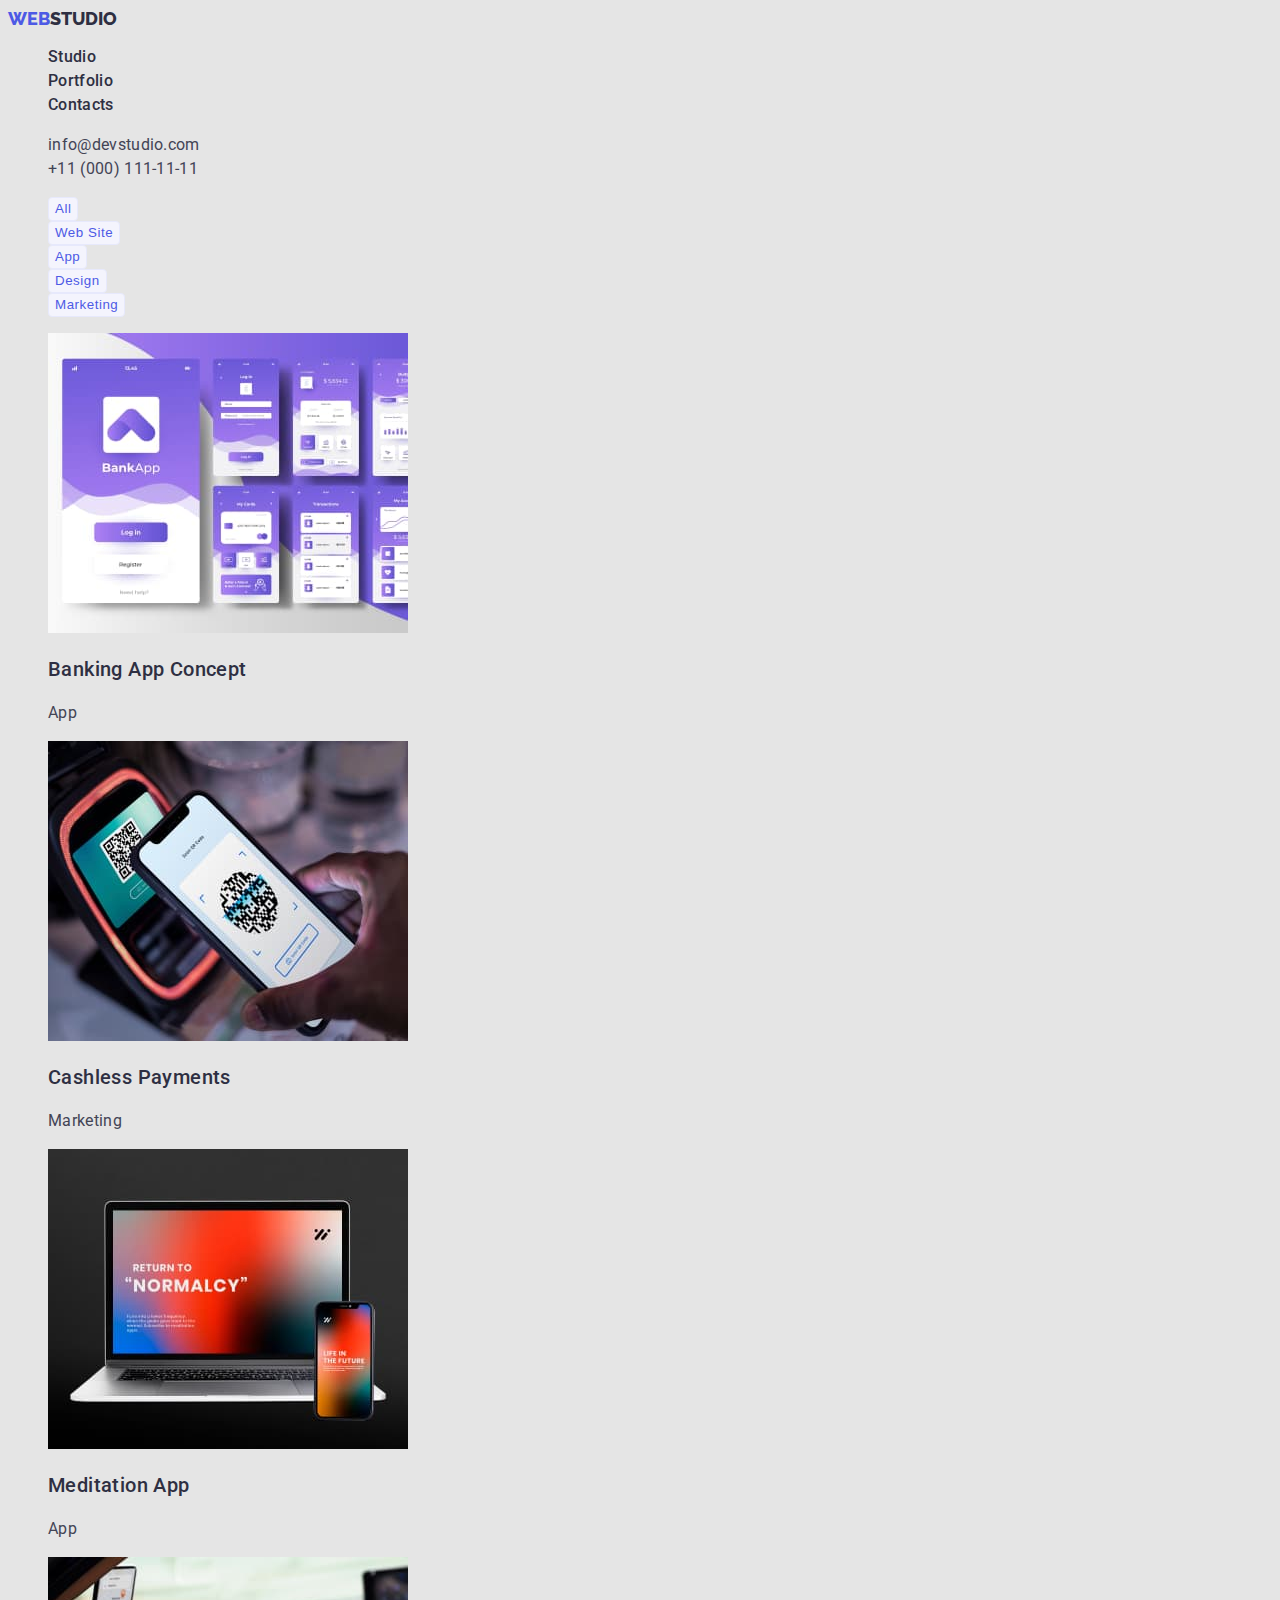
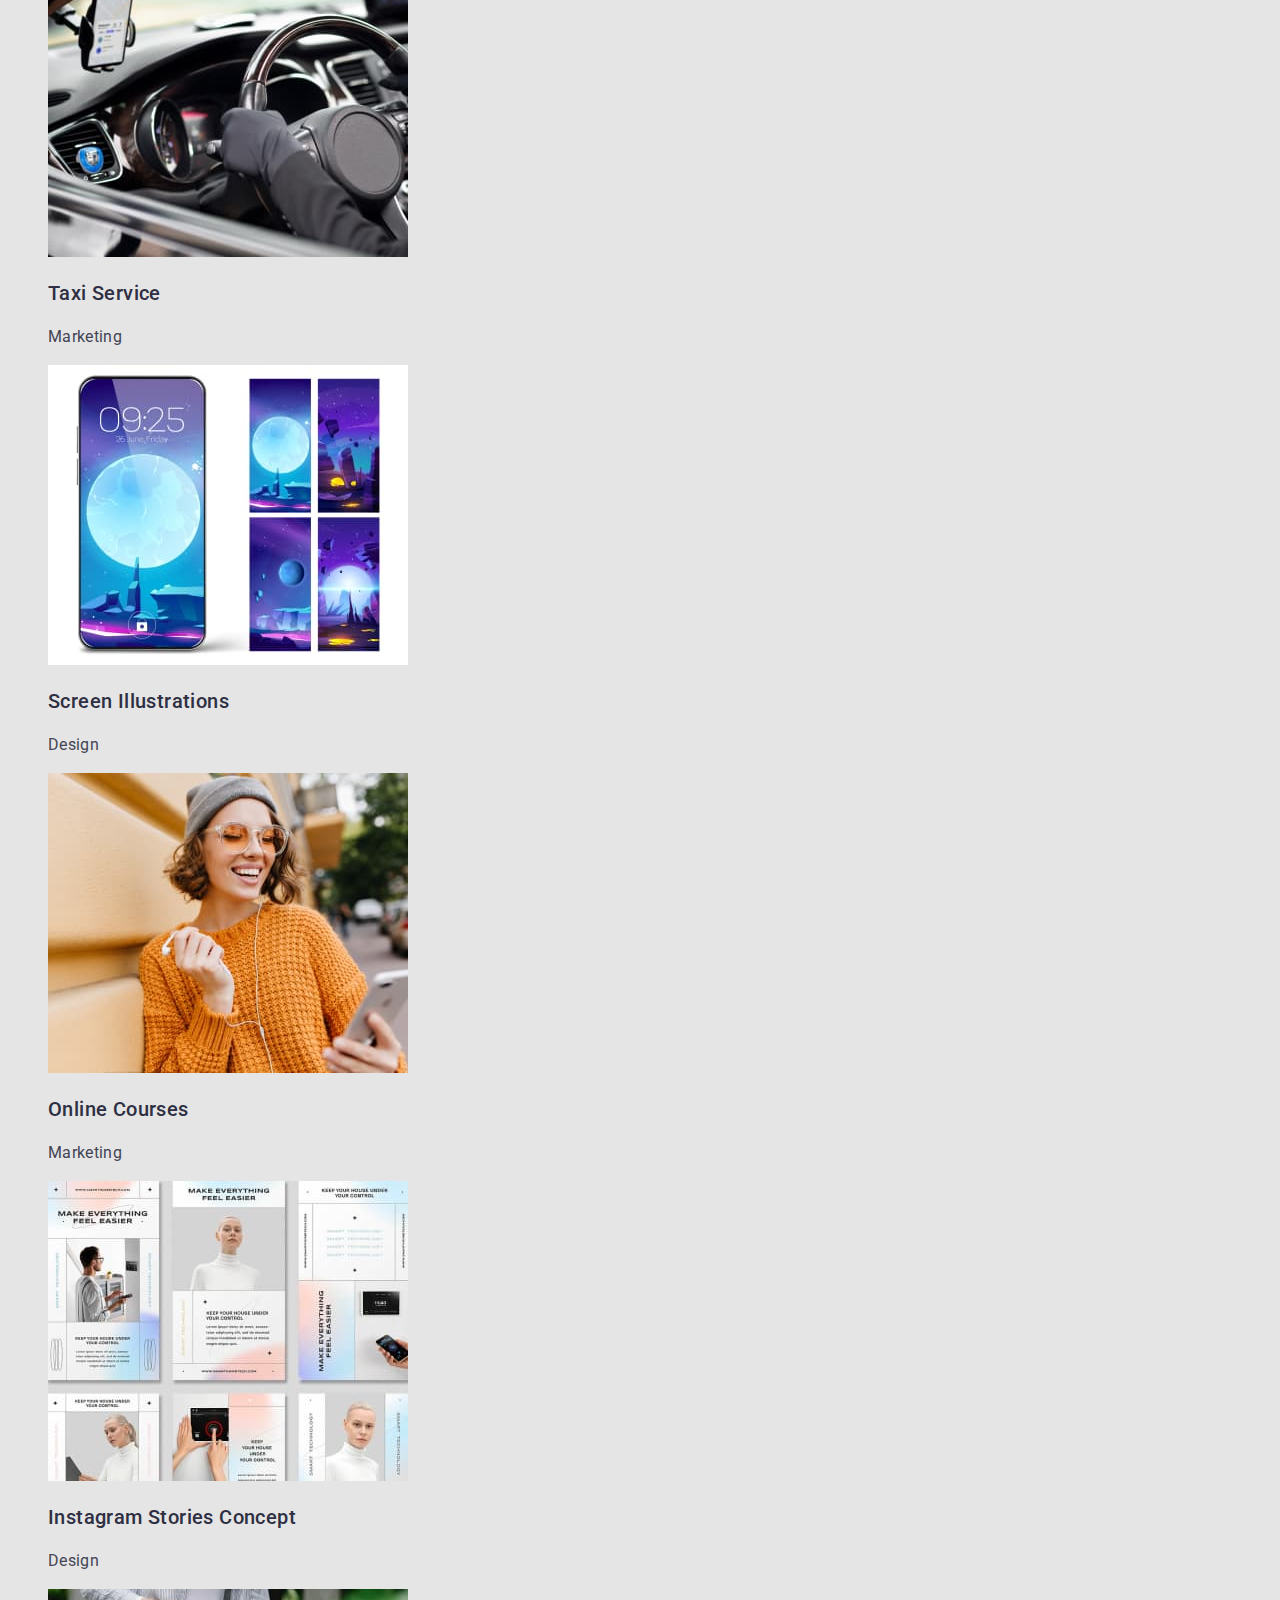
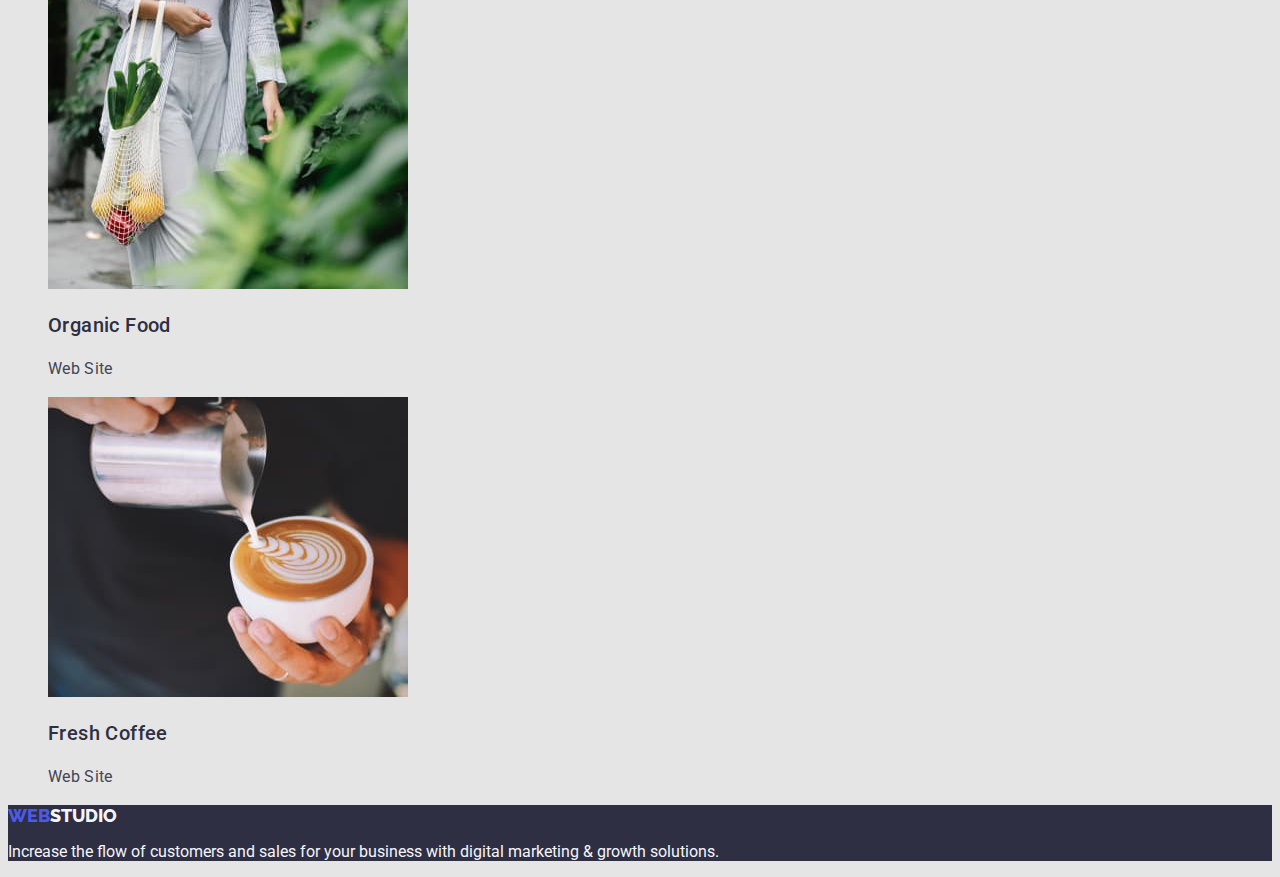
==== portfolio.html @ 6daa56cf "My raw homework2" ====
<!DOCTYPE html>
<html lang="en">
<head>
    <meta charset="UTF-8">
    <meta http-equiv="X-UA-Compatible" content="IE=edge">
    <meta name="viewport" content="width=device-width, initial-scale=1.0">
    <title>Portfolio</title>
    <link rel="stylesheet" href="./css/styles.css">
    <link rel="preconnect" href="https://fonts.googleapis.com">
    <link rel="preconnect" href="https://fonts.gstatic.com" crossorigin>
    <link href="https://fonts.googleapis.com/css2?family=Raleway:wght@800&family=Roboto&display=swap" rel="stylesheet">
</head>
<body>
    <header class="page-header">
        
        <nav class="navigation ">
            <a class="logo link" href="./index.html"><span class="color-logo-part">Web</span>Studio</a>
            <ul class="menu list">
                <li menu-item> <a class="menu-link link" href="./index.html">Studio</a></li>
                <li menu-item><a class="menu-link link" href="#">Portfolio</a></li>
                <li menu-item><a class="menu-link link" href="#">Contacts</a></li>
            </ul>
        </nav>
        <address>
            <ul class="list">
                <li> <a class="link tel" href="mailto:info@devstudio.com">info@devstudio.com</a> </li>
                <li><a class="link tel" href="tel:+110001111111">+11 (000) 111-11-11</a> </li>
            
            </ul>
        </address>
    </header>

    <!-- FILTER -->
    <section>
        <ul class="list">
            <li>
                <button class="filter-btn" type="button">All</button>
            </li>
            <li>
                <button class="filter-btn" type="button">Web Site</button>        
            </li>
            <li>
                <button class="filter-btn" type="button">App</button>        
            </li>
            <li>
                <button class="filter-btn" type="button">Design</button>        
            </li>
            <li>
                <button class="filter-btn" type="button">Marketing</button>        
            </li>
        </ul>
    </section>

    <!-- PRODUCTS -->
    <section>
        <ul class="list">
            <li><img src="./images/ban_concept.jpg" alt="Banking App Concept" width="360" height="300">
                <h3 class="item-name">Banking App Concept</h3>
                <p class="description">App</p>
            </li>
            <li><img src="./images/cashless_pay.jpg" alt="Cashless Payments" width="360" height="300">
                <h3 class="item-name">Cashless Payments</h3>
                <p class="description">Marketing</p>
            </li>
            <li><img src="./images/med_app.jpg" alt="Meditation App" width="360" height="300">
                <h3 class="item-name">Meditation App</h3>
                <p class="description">App</p>
            </li>
            <li><img src="./images/taxi_serv.jpg" alt="Taxi Service" width="360" height="300">
                <h3 class="item-name">Taxi Service</h3>
                <p class="description">Marketing</p>
            </li>
            <li><img src="./images/screen_ill.jpg" alt="Screen Illustrations" width="360" height="300">
                <h3 class="item-name">Screen Illustrations</h3>
                <p class="description">Design</p>
            </li>
            <li><img src="./images/online_courses.jpg" alt="Online Courses" width="360" height="300">
                <h3 class="item-name">Online Courses</h3>
                <p class="description">Marketing</p>
            </li>
            <li><img src="./images/inst_concept.jpg" alt="Instagram Stories Concept" width="360" height="300">
                <h3 class="item-name">Instagram Stories Concept</h3>
                <p class="description">Design</p>
            </li>
            <li><img src="./images/organic_food.jpg" alt="Organic Food" width="360" height="300">
                <h3 class="item-name">Organic Food</h3>
                <p class="description">Web Site</p>
            </li>
            <li><img src="./images/fresh_coffee.jpg" alt="Fresh Coffee" width="360" height="300">
                <h3 class="item-name">Fresh Coffee</h3>
                <p class="description">Web Site</p>
            </li>
        </ul>
    </section>
    <main>

    </main>
 
<!-- FOOTER     -->
    <footer class="footer-container">
        <a class="link logo logo-footer" href="./index.html"><span class="color-logo-part">Web</span>Studio</a>
        <p class="logo-footer">Increase the flow of customers and sales for your business with digital marketing & growth solutions.</p>            
            
    </footer>
</body>
</html>
---- css/styles.css ----
/* ============<!-- VARIABLES -->====== */
:root{ 
    --brand-color: #2E2F42;  /* background, main txt*/
    --brand-bright-color: #4D5AE5;  /*logo, filter txt*/
    --light-bg: #F4F4FD;  /*light background for section and  filter buttons*/
    --content-txt-color: #434455;  /* content text color*/
    --focus-btn-color: #404BBF;   /* focus button color*/
    --logo-font: 'Raleway', sans-serif;
    --main-font: 'Roboto', sans-serif;
}
/* ============<!-- /VARIABLES -->====== */

.list{
    list-style: none;
}

.link{
    text-decoration: none;
}

body{
    font-family: var(--main-font);
    font-weight: 400;
    font-size: 16px;
    background-color: #E5E5E5;
}


/* ============<!-- COMPONENTS -->====== */
.suptitle{
    font-weight: 700;
    font-size: 36px;
    line-height: 1.1; 
    letter-spacing: 0.02em;
    text-transform: capitalize;
    color: var(--brand-color);
}

.description{
    line-height: 1.5;
    letter-spacing: 0.02em;
    color: var(--content-txt-color);
}

.item-name{
    font-weight: 500;
    font-size: 20px;
    line-height: 1.2;
    letter-spacing: 0.02em;
    color: var(--brand-color);
}
/* ============<!-- /COMPONENTS -->====== */

/* ============<!-- HEADER -->====== */

/* .page-header{

}

.navigation{

} */

.logo{
    font-family: var(--logo-font);
    font-weight: 800;
    font-size: 18px;
    text-transform: uppercase;
    color: var(--brand-color);
}
.logo-footer{
    color: var(--light-bg);
}

.color-logo-part{
    color: var(--brand-bright-color);
}

/* .menu{

}

.menu-item{

} */

.menu-link{
    font-weight: 500;
    line-height: 1.5;
    letter-spacing: 0.02em;
    color: var(--brand-color);
}

.tel{
    font-style: normal;
    font-weight: 400;
    line-height: 1.5;
    letter-spacing: 0.02em;
    color: var(--content-txt-color);
}
/* ============<!-- /HEADER -->====== */

/* ============<!-- HERO -->====== */
.hero{
    background-color: #2E2F42;
}

.hero-title{
    font-weight: 700;
    font-size: 56px;
    line-height: 1.1;
    color: #FFFFFF;
}

.modal-btn{
    font-weight: 500;
    line-height: 1.5;
    
    color: #FFFFFF;
    background: var(--brand-bright-color);
    box-shadow: 0px 4px 4px rgba(0, 0, 0, 0.15);
    border-radius: 4px;
    cursor: pointer;
}

.modal-btn:hover,
.modal-btn:focus{
    background: var(--focus-btn-color);
}
/* ============<!-- /HERO -->====== */

.team{
    background-color: var(--light-bg);
}

/* ============<!-- FILTER -->====== */
.filter-btn{
    font-weight: 500;
    line-height: 1.5;
    letter-spacing: 0.04em;  
    color: var(--brand-bright-color);
    background: var(--light-bg);
    border: 1px solid #E7E9FC;
    border-radius: 4px;
    cursor: pointer;
}

.filter-btn:hover,
.filter-btn:focus{
    color: #FFFFFF;
    background: var(--focus-btn-color);
}
/* ============<!-- /FILTER -->====== */

/* ============<!-- FOOTER -->====== */
.footer-container{
    background-color: var(--brand-color);
}
/* ============<!-- /FOOTER -->====== */
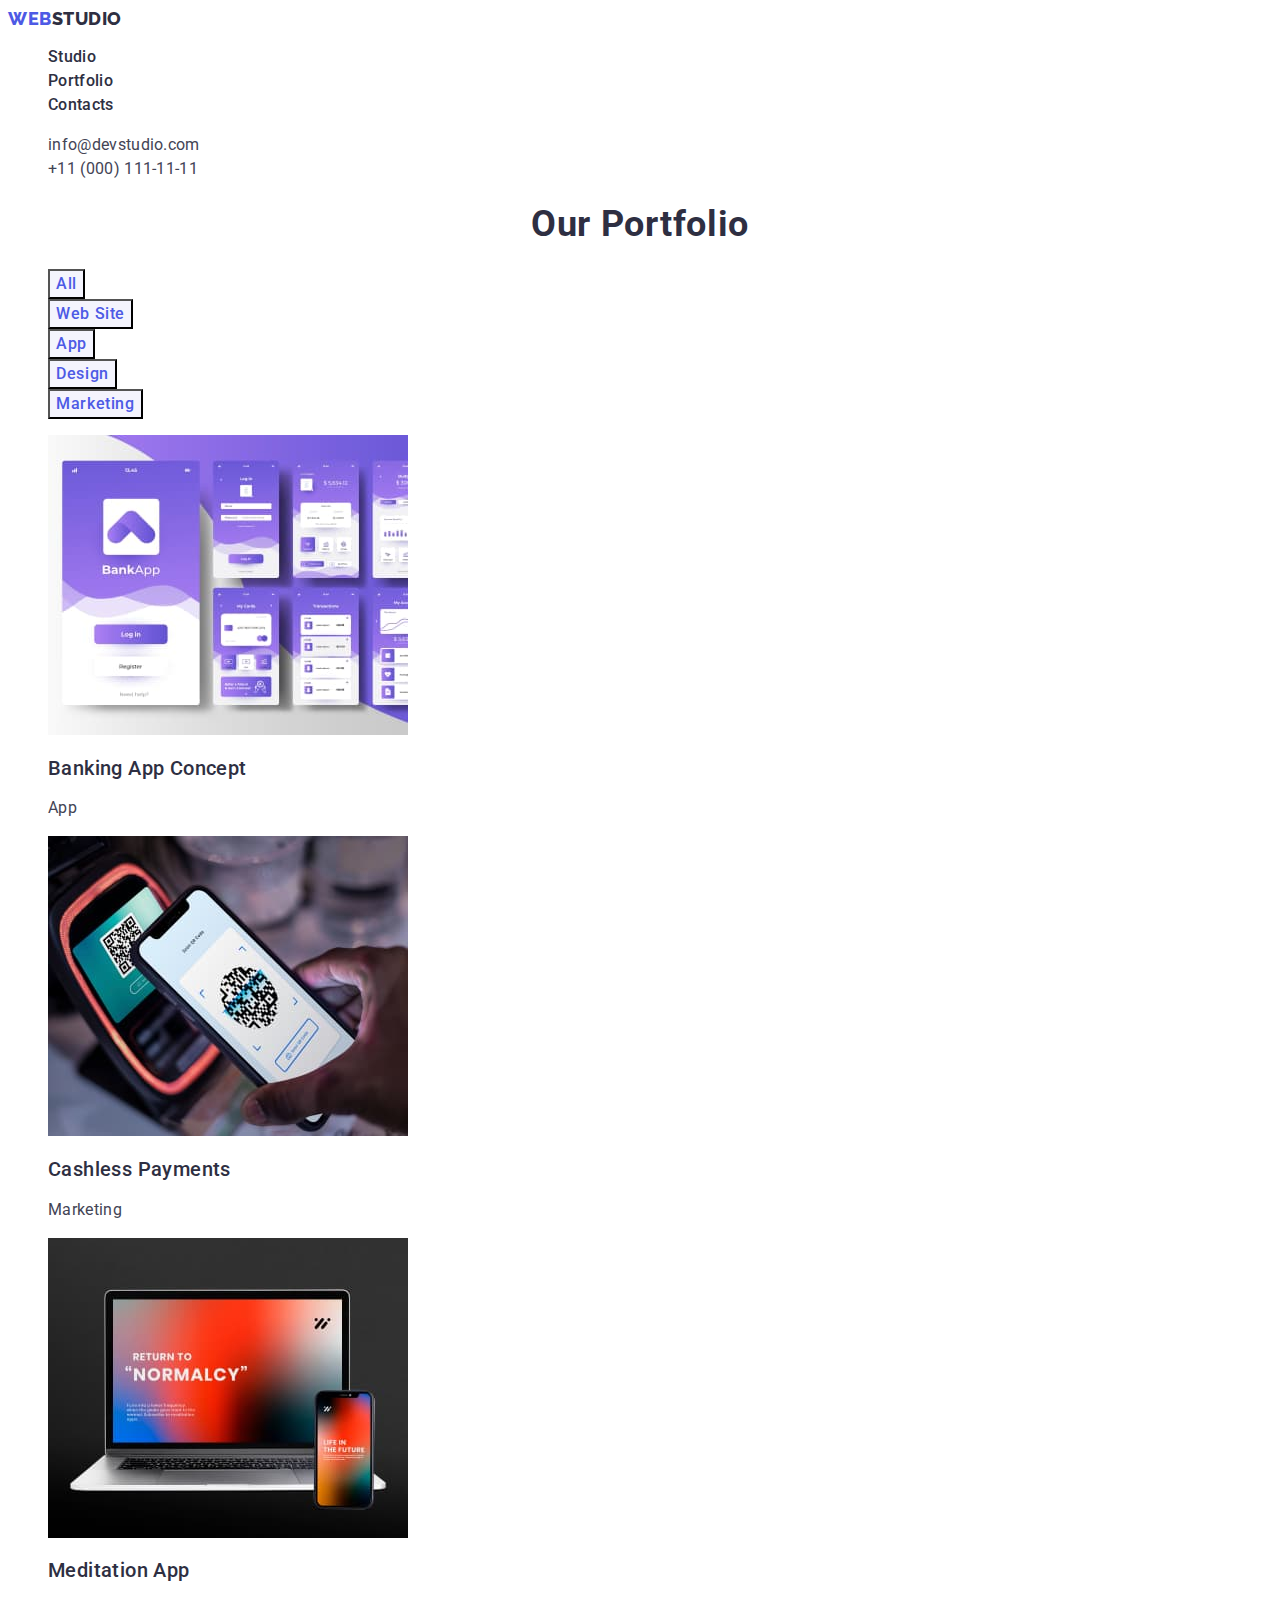
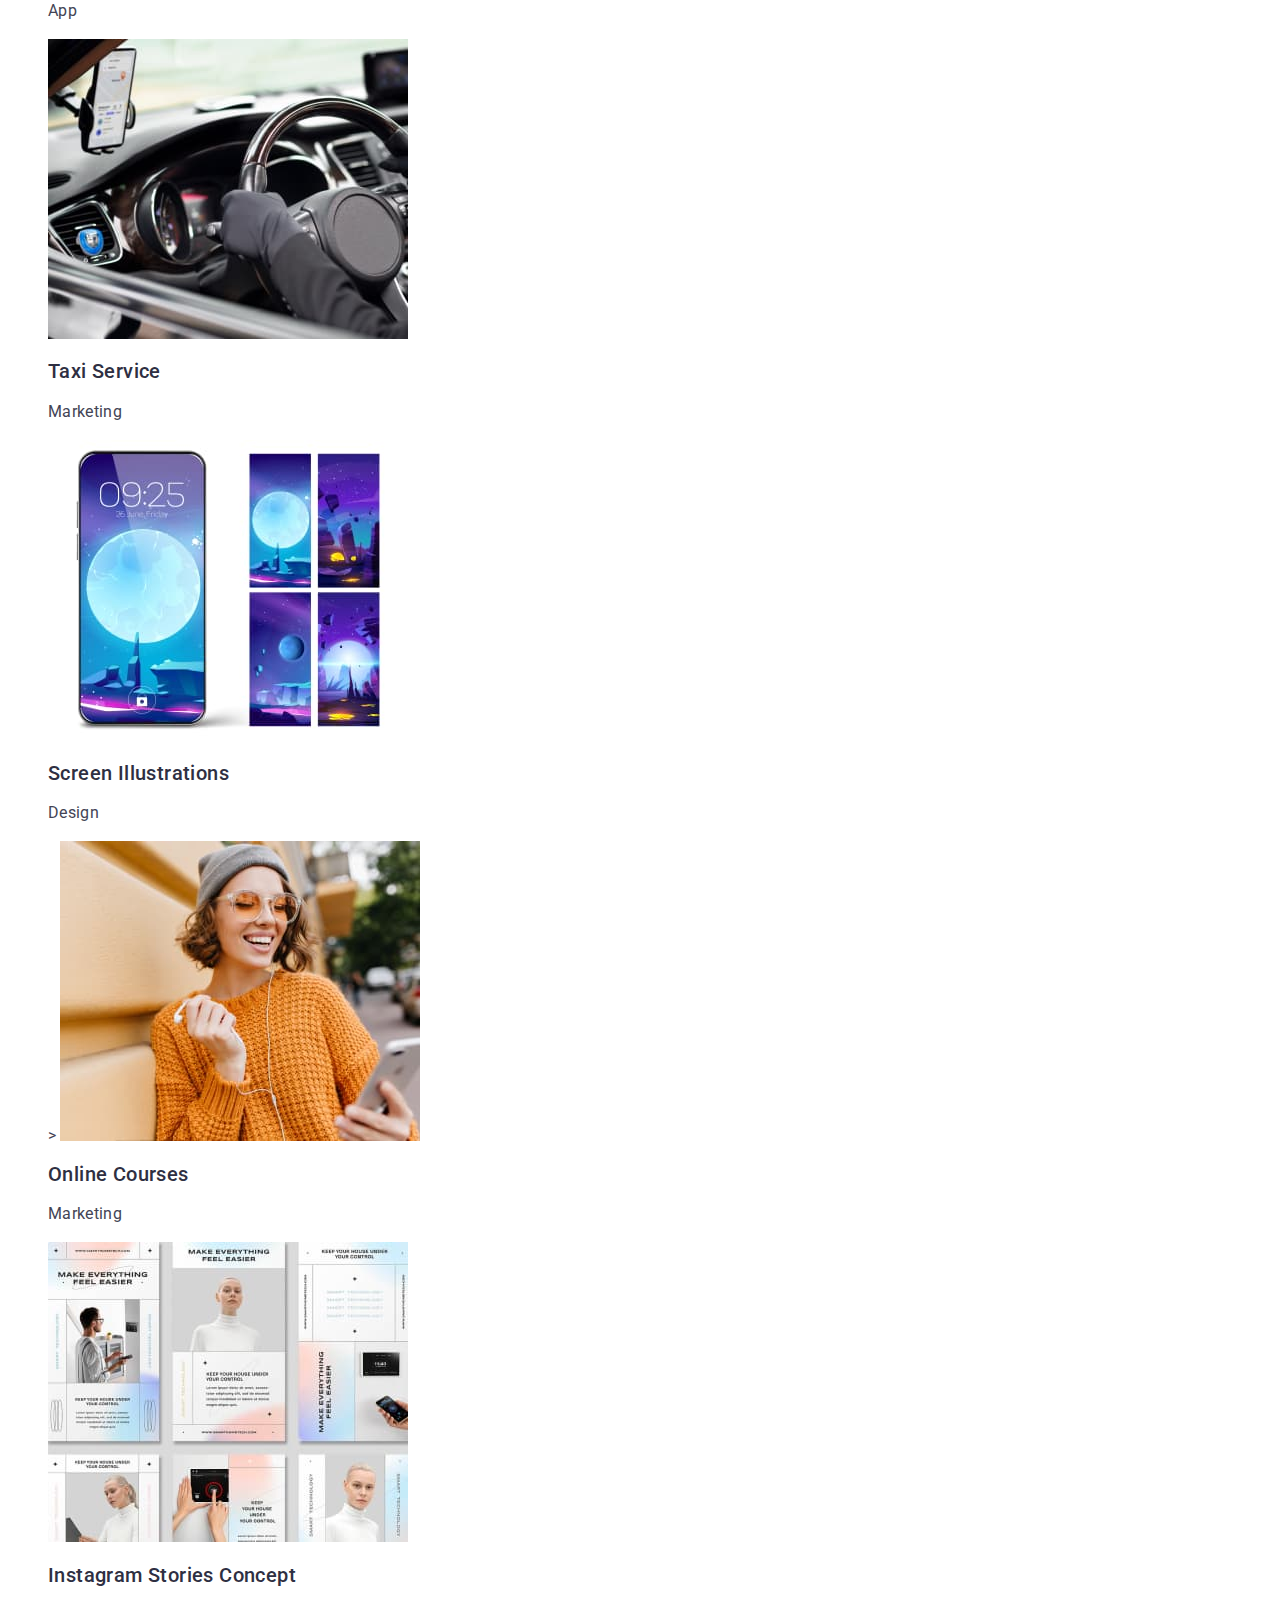
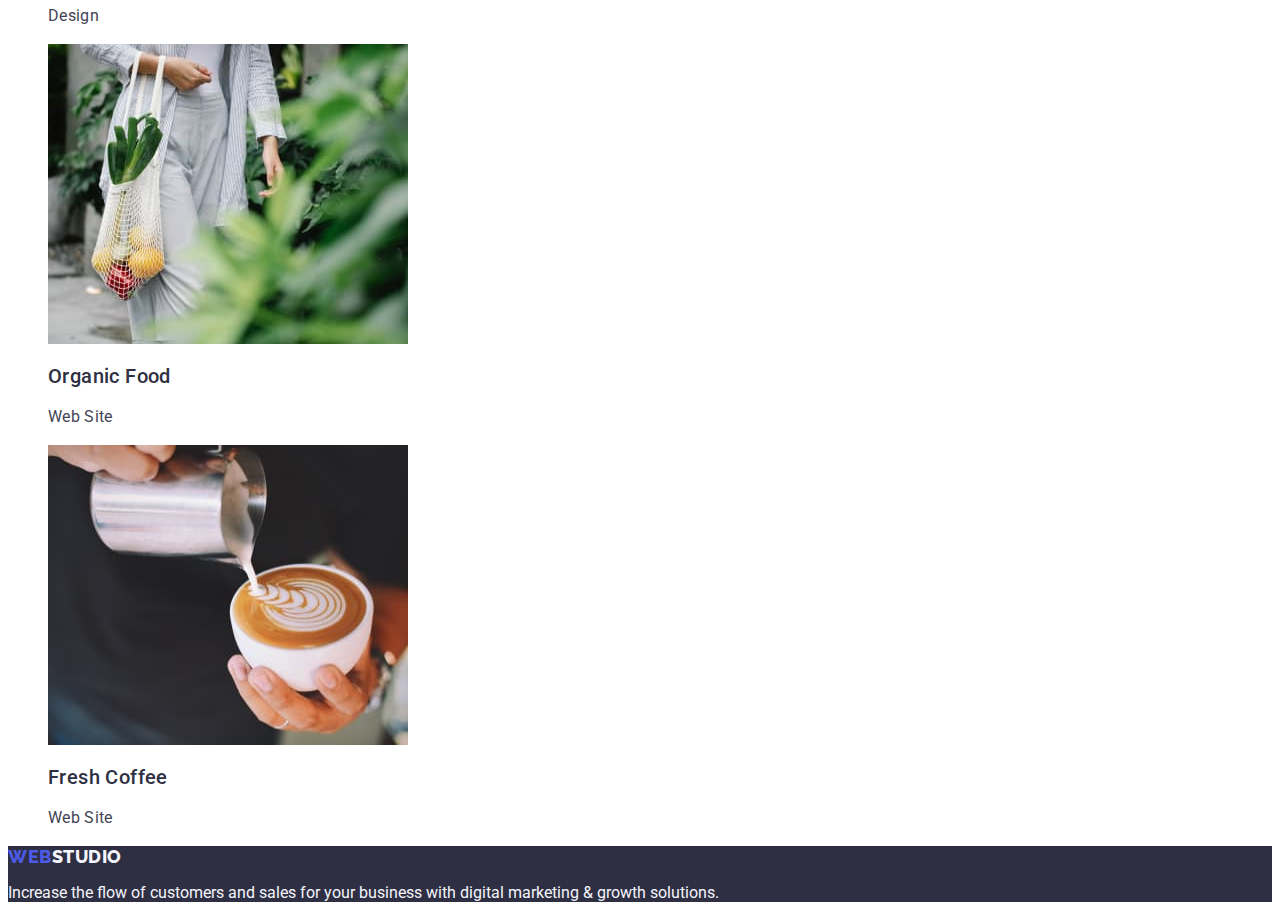
==== commit 3764335d: "my 1st fixes" ====
--- a/portfolio.html
+++ b/portfolio.html
@@ -10,18 +10,18 @@
     <link rel="preconnect" href="https://fonts.gstatic.com" crossorigin>
     <link href="https://fonts.googleapis.com/css2?family=Raleway:wght@800&family=Roboto&display=swap" rel="stylesheet">
 </head>
-<body>
+<body class="portfolio-body">
     <header class="page-header">
         
         <nav class="navigation ">
-            <a class="logo link" href="./index.html"><span class="color-logo-part">Web</span>Studio</a>
+            <a class="logo link" href="./index.html">Web<span class="color-logo-part">Studio</span></a>
             <ul class="menu list">
-                <li menu-item> <a class="menu-link link" href="./index.html">Studio</a></li>
-                <li menu-item><a class="menu-link link" href="#">Portfolio</a></li>
-                <li menu-item><a class="menu-link link" href="#">Contacts</a></li>
+                <li class="menu-item"> <a class="menu-link link" href="./index.html">Studio</a></li>
+                <li class="menu-item"><a class="menu-link link" href="./portfolio.html">Portfolio</a></li>
+                <li class="menu-item"><a class="menu-link link" href="">Contacts</a></li>
             </ul>
         </nav>
-        <address>
+        <address class="contacts">
             <ul class="list">
                 <li> <a class="link tel" href="mailto:info@devstudio.com">info@devstudio.com</a> </li>
                 <li><a class="link tel" href="tel:+110001111111">+11 (000) 111-11-11</a> </li>
@@ -30,75 +30,111 @@
         </address>
     </header>
 
-    <!-- FILTER -->
-    <section>
-        <ul class="list">
-            <li>
-                <button class="filter-btn" type="button">All</button>
-            </li>
-            <li>
-                <button class="filter-btn" type="button">Web Site</button>        
-            </li>
-            <li>
-                <button class="filter-btn" type="button">App</button>        
-            </li>
-            <li>
-                <button class="filter-btn" type="button">Design</button>        
-            </li>
-            <li>
-                <button class="filter-btn" type="button">Marketing</button>        
-            </li>
-        </ul>
-    </section>
+    <main>        
+        <section>
+            <h1 class="suptitle">Our portfolio</h1>
+                
+            <!-- FILTER -->
+            <ul class="list">
+                <li>
+                    <button class="filter-btn" type="button">All</button>
+                </li>
+                <li>
+                    <button class="filter-btn" type="button">Web Site</button>        
+                </li>
+                <li>
+                    <button class="filter-btn" type="button">App</button>        
+                </li>
+                <li>
+                    <button class="filter-btn" type="button">Design</button>        
+                </li>
+                <li>
+                    <button class="filter-btn" type="button">Marketing</button>        
+                </li>
+            </ul>
+        
 
-    <!-- PRODUCTS -->
-    <section>
-        <ul class="list">
-            <li><img src="./images/ban_concept.jpg" alt="Banking App Concept" width="360" height="300">
-                <h3 class="item-name">Banking App Concept</h3>
-                <p class="description">App</p>
-            </li>
-            <li><img src="./images/cashless_pay.jpg" alt="Cashless Payments" width="360" height="300">
-                <h3 class="item-name">Cashless Payments</h3>
-                <p class="description">Marketing</p>
-            </li>
-            <li><img src="./images/med_app.jpg" alt="Meditation App" width="360" height="300">
-                <h3 class="item-name">Meditation App</h3>
-                <p class="description">App</p>
-            </li>
-            <li><img src="./images/taxi_serv.jpg" alt="Taxi Service" width="360" height="300">
-                <h3 class="item-name">Taxi Service</h3>
-                <p class="description">Marketing</p>
-            </li>
-            <li><img src="./images/screen_ill.jpg" alt="Screen Illustrations" width="360" height="300">
-                <h3 class="item-name">Screen Illustrations</h3>
-                <p class="description">Design</p>
-            </li>
-            <li><img src="./images/online_courses.jpg" alt="Online Courses" width="360" height="300">
-                <h3 class="item-name">Online Courses</h3>
-                <p class="description">Marketing</p>
-            </li>
-            <li><img src="./images/inst_concept.jpg" alt="Instagram Stories Concept" width="360" height="300">
-                <h3 class="item-name">Instagram Stories Concept</h3>
-                <p class="description">Design</p>
-            </li>
-            <li><img src="./images/organic_food.jpg" alt="Organic Food" width="360" height="300">
-                <h3 class="item-name">Organic Food</h3>
-                <p class="description">Web Site</p>
-            </li>
-            <li><img src="./images/fresh_coffee.jpg" alt="Fresh Coffee" width="360" height="300">
-                <h3 class="item-name">Fresh Coffee</h3>
-                <p class="description">Web Site</p>
-            </li>
-        </ul>
-    </section>
-    <main>
+        <!-- PRODUCTS -->        
+            <ul class="list">
+                <li>
+                    <a class="link">
+                        <img src="./images/ban_concept.jpg" alt="Banking App Concept" width="360" height="300">
+                        <h2 class="item-name">Banking App Concept</h2>
+                        <p class="description">App</p>
+                    </a>
+                </li>
+                <li>
+                    <a class="link">
+                    
+                        <img src="./images/cashless_pay.jpg" alt="Cashless Payments" width="360" height="300">
+                        <h2 class="item-name">Cashless Payments</h2>
+                        <p class="description">Marketing</p>
+                    </a>    
+                </li>
+                <li>
+                    <a class="link">
+                    
+                        <img src="./images/med_app.jpg" alt="Meditation App" width="360" height="300">
+                        <h2 class="item-name">Meditation App</h2>
+                        <p class="description">App</p>
+                    </a>
+                </li>
+                <li>
+                    <a class="link">
+                    
+                        <img src="./images/taxi_serv.jpg" alt="Taxi Service" width="360" height="300">
+                        <h2 class="item-name">Taxi Service</h2>
+                        <p class="description">Marketing</p>
+                    </a>
+                </li>
+                <li>
+                    <a class="link">
+                    
+                        <img src="./images/screen_ill.jpg" alt="Screen Illustrations" width="360" height="300">
+                        <h2 class="item-name">Screen Illustrations</h2>
+                        <p class="description">Design</p>
+                    </a>
+                </li>
+                <li>
+                    <a class="link">
+                    >
+                        <img src="./images/online_courses.jpg" alt="Online Courses" width="360" height="300">
+                        <h2 class="item-name">Online Courses</h2>
+                        <p class="description">Marketing</p>
+                    </a>
+                </li>
+                <li>
+                    <a class="link">
+                    
+                        <img src="./images/inst_concept.jpg" alt="Instagram Stories Concept" width="360" height="300">
+                        <h2 class="item-name">Instagram Stories Concept</h2>
+                        <p class="description">Design</p>
+                    </a>
+                </li>
+                <li>
+                    <a class="link">
+                    
+                        <img src="./images/organic_food.jpg" alt="Organic Food" width="360" height="300">
+                        <h2 class="item-name">Organic Food</h2>
+                        <p class="description">Web Site</p>
+                    </a>
+                </li>
+                <li>
+                    <a class="link">
+                    
+                        <img src="./images/fresh_coffee.jpg" alt="Fresh Coffee" width="360" height="300">
+                        <h2 class="item-name">Fresh Coffee</h2>
+                        <p class="description">Web Site</p>
+                    </a>
+                </li>
+            </ul>
+        </section>          
 
     </main>
  
 <!-- FOOTER     -->
     <footer class="footer-container">
-        <a class="link logo logo-footer" href="./index.html"><span class="color-logo-part">Web</span>Studio</a>
+        <a class="link logo" href="./index.html">Web<span class="logo-footer">Studio</span></a>
         <p class="logo-footer">Increase the flow of customers and sales for your business with digital marketing & growth solutions.</p>            
             
     </footer>
--- a/css/styles.css
+++ b/css/styles.css
@@ -8,6 +8,7 @@
     --focus-btn-color: #404BBF;   /* focus button color*/
     --logo-font: 'Raleway', sans-serif;
     --main-font: 'Roboto', sans-serif;
+    --body-color: #FFFFFF;
 }
 /* ============<!-- /VARIABLES -->====== */
 
@@ -23,16 +24,21 @@
     font-family: var(--main-font);
     font-weight: 400;
     font-size: 16px;
-    background-color: #E5E5E5;
-}
-
+    color:var(--content-txt-color);
+    background-color: var(--body-color);
+}
+
+.portfolio-body{
+    color: var(--content-txt-color);
+}
 
 /* ============<!-- COMPONENTS -->====== */
 .suptitle{
     font-weight: 700;
     font-size: 36px;
-    line-height: 1.1; 
-    letter-spacing: 0.02em;
+    line-height: 1.11; 
+    letter-spacing: 0.02em;
+    text-align: center;
     text-transform: capitalize;
     color: var(--brand-color);
 }
@@ -40,7 +46,7 @@
 .description{
     line-height: 1.5;
     letter-spacing: 0.02em;
-    color: var(--content-txt-color);
+    color: var(--content-txt-color); 
 }
 
 .item-name{
@@ -50,32 +56,40 @@
     letter-spacing: 0.02em;
     color: var(--brand-color);
 }
-/* ============<!-- /COMPONENTS -->====== */
-
-/* ============<!-- HEADER -->====== */
-
-/* .page-header{
-
-}
-
-.navigation{
-
-} */
 
 .logo{
     font-family: var(--logo-font);
     font-weight: 800;
     font-size: 18px;
+    line-height: 1.17;
+    letter-spacing: 0.03em;
     text-transform: uppercase;
-    color: var(--brand-color);
-}
+    color: var(--brand-bright-color);
+}
+
+.color-logo-part{
+    color: var(--brand-color);
+}
+
 .logo-footer{
     color: var(--light-bg);
 }
-
-.color-logo-part{
-    color: var(--brand-bright-color);
-}
+.txt-footer{
+    line-height: 1.5;
+    letter-spacing: 0.02em;
+}
+/* ============<!-- /COMPONENTS -->====== */
+
+/* ============<!-- HEADER -->====== */
+
+/* .page-header{
+
+}
+
+.navigation{
+
+} */
+
 
 /* .menu{
 
@@ -91,36 +105,50 @@
     letter-spacing: 0.02em;
     color: var(--brand-color);
 }
-
-.tel{
+.menu-link:hover,
+.menu-link:focus{
+    color: var(--focus-btn-color)
+}
+
+.contacts{
     font-style: normal;
+}
+.tel{    
     font-weight: 400;
     line-height: 1.5;
     letter-spacing: 0.02em;
     color: var(--content-txt-color);
+}
+.tel:hover,
+.tel:focus{
+    color: var(--focus-btn-color)
 }
 /* ============<!-- /HEADER -->====== */
 
 /* ============<!-- HERO -->====== */
 .hero{
-    background-color: #2E2F42;
+    background-color: var(--brand-color);
 }
 
 .hero-title{
     font-weight: 700;
     font-size: 56px;
-    line-height: 1.1;
+    line-height: 1.07;
+    color:var(--body-color);
+    text-align: center;
+    letter-spacing: 0.02em;
+}
+
+.modal-btn{
+    font-family: var(--main-font);
+    font-weight: 500;
+    line-height: 1.5;
+    font-size: 16px;
     color: #FFFFFF;
-}
-
-.modal-btn{
-    font-weight: 500;
-    line-height: 1.5;
-    
-    color: #FFFFFF;
+    letter-spacing: 0.04em;
     background: var(--brand-bright-color);
-    box-shadow: 0px 4px 4px rgba(0, 0, 0, 0.15);
-    border-radius: 4px;
+    /*box-shadow: 0px 4px 4px rgba(0, 0, 0, 0.15);*/
+    /*border-radius: 4px;*/
     cursor: pointer;
 }
 
@@ -134,15 +162,21 @@
     background-color: var(--light-bg);
 }
 
+.card{
+    background-color: #FFFFFF;
+}
+
 /* ============<!-- FILTER -->====== */
 .filter-btn{
-    font-weight: 500;
+    font-family: var(--main-font);
+    font-weight: 500;
+    font-size: 16px;
     line-height: 1.5;
     letter-spacing: 0.04em;  
     color: var(--brand-bright-color);
     background: var(--light-bg);
-    border: 1px solid #E7E9FC;
-    border-radius: 4px;
+    /*border: 1px solid #E7E9FC;*/
+    /*border-radius: 4px;*/
     cursor: pointer;
 }
 
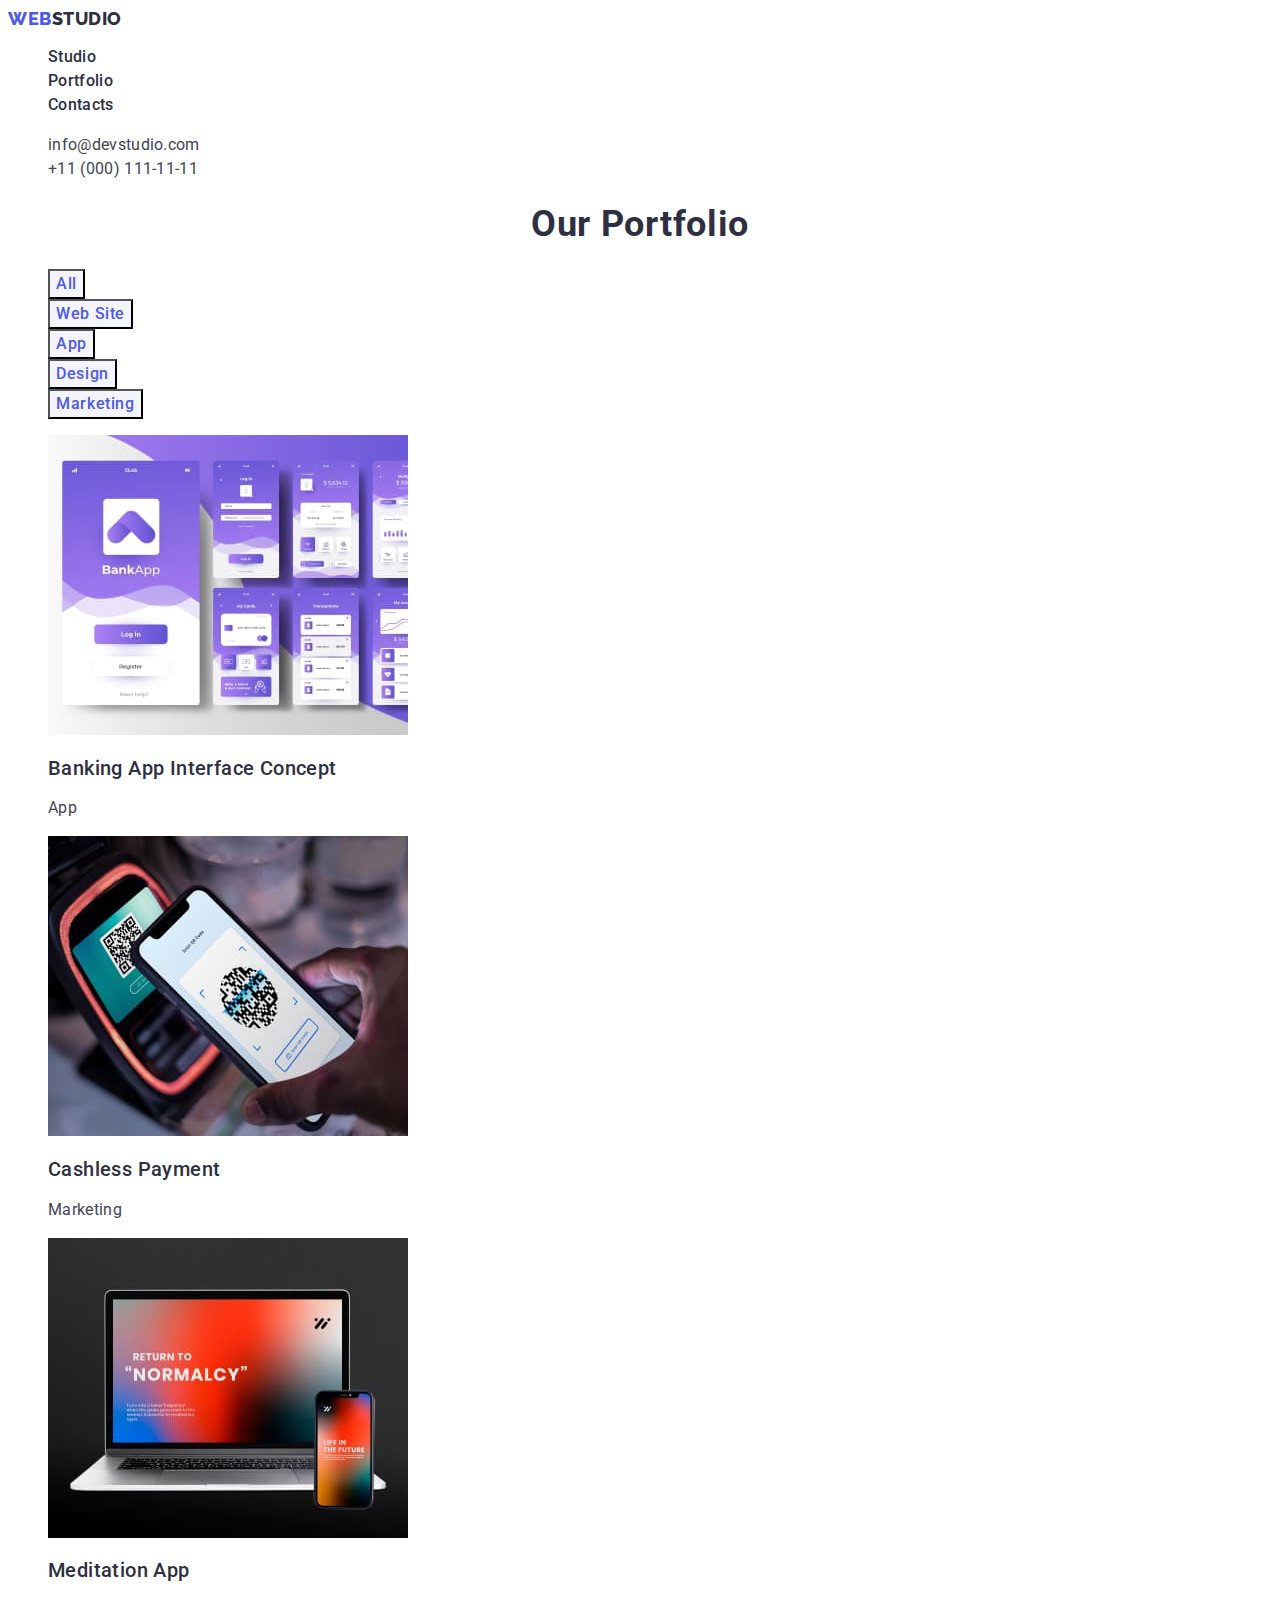
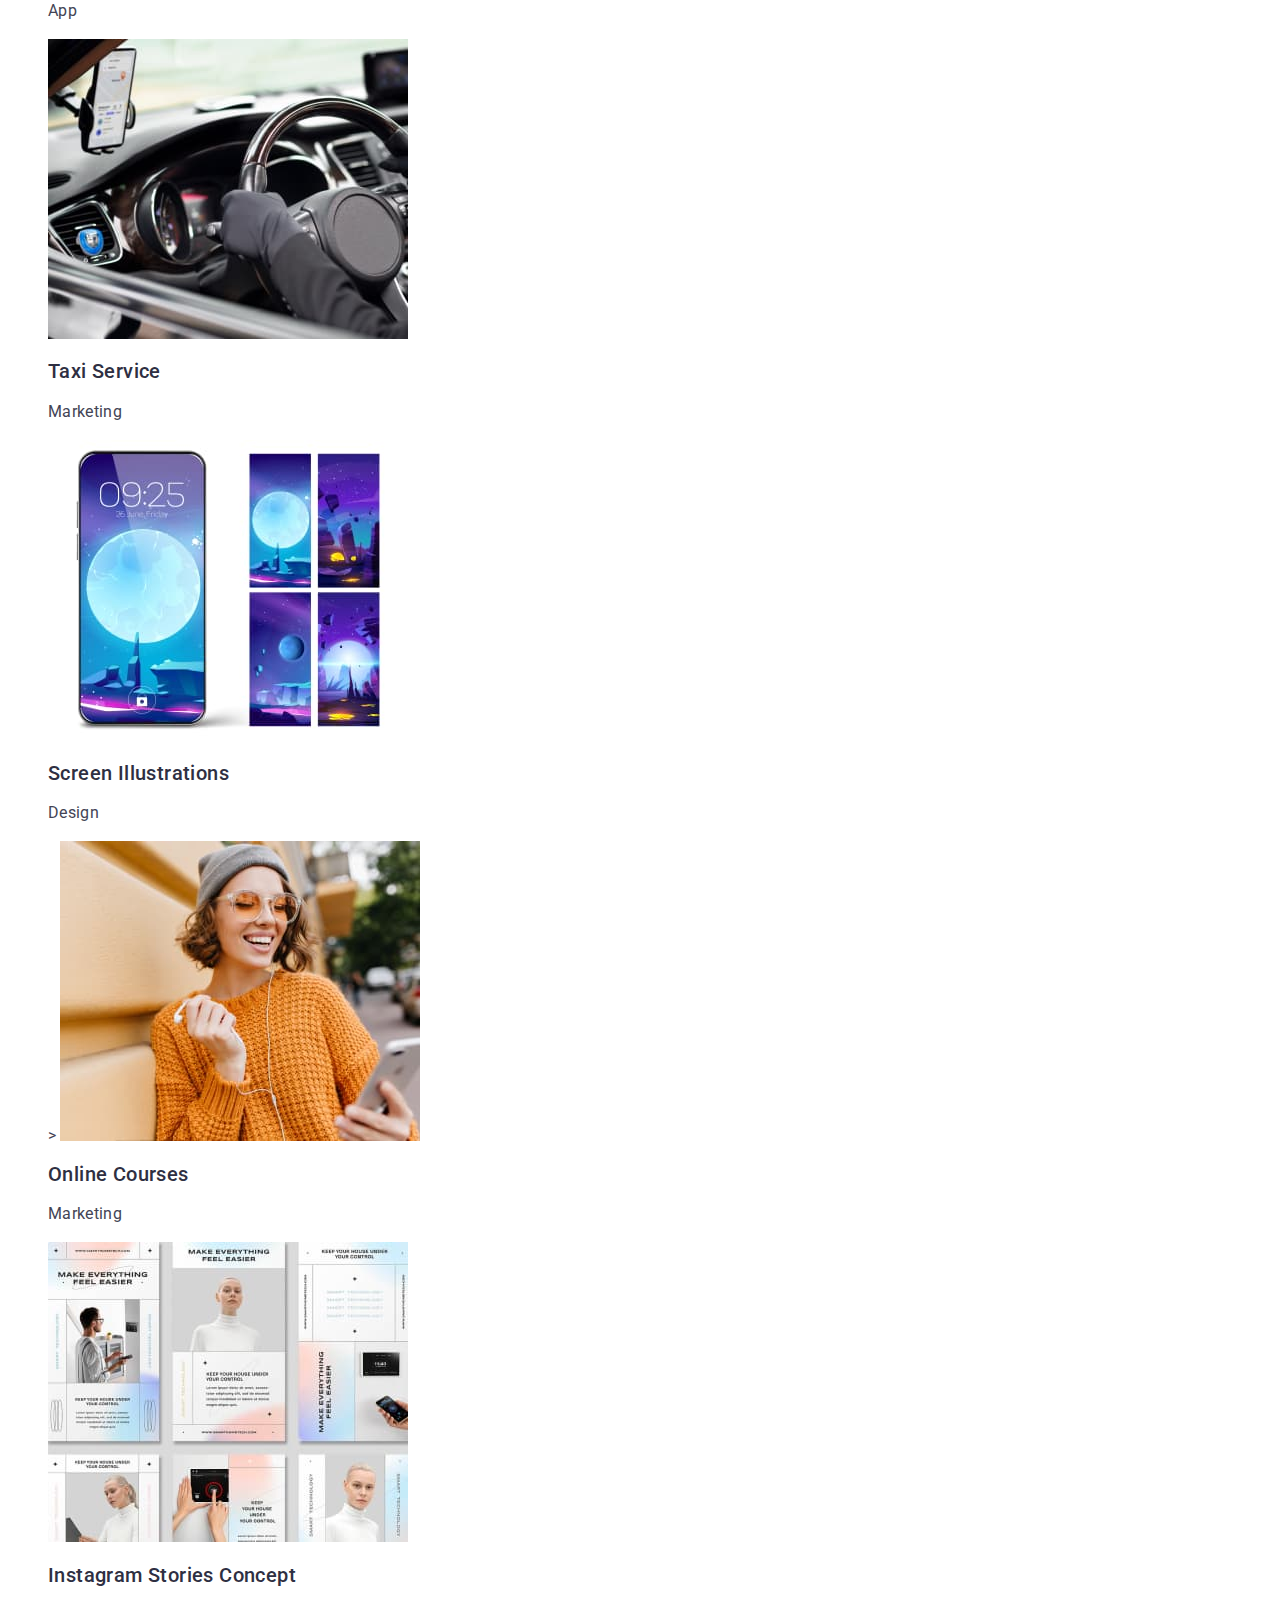
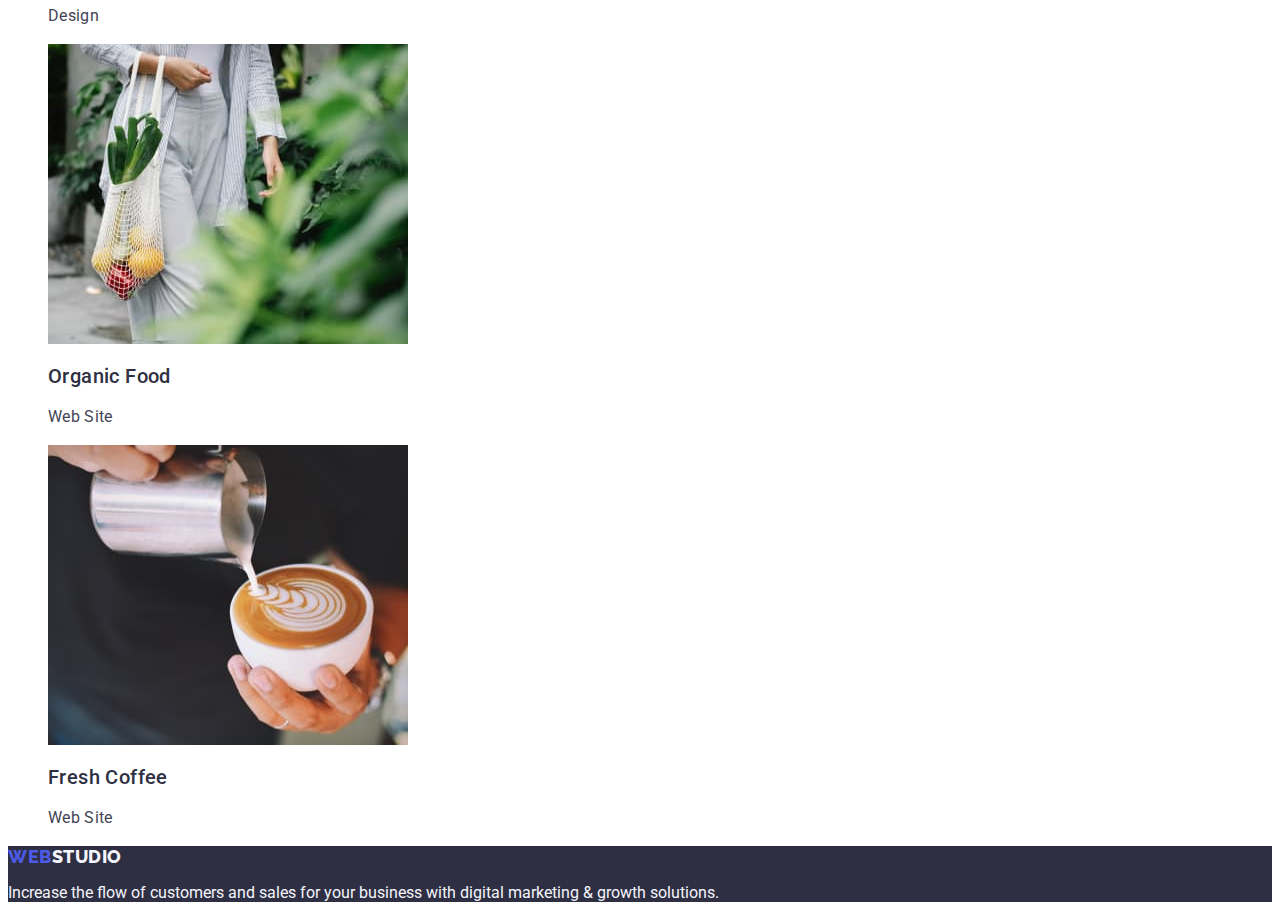
==== commit 21f65bb5: "My secondary fixes" ====
--- a/portfolio.html
+++ b/portfolio.html
@@ -59,7 +59,7 @@
                 <li>
                     <a class="link">
                         <img src="./images/ban_concept.jpg" alt="Banking App Concept" width="360" height="300">
-                        <h2 class="item-name">Banking App Concept</h2>
+                        <h2 class="item-name">Banking App Interface Concept</h2>
                         <p class="description">App</p>
                     </a>
                 </li>
@@ -67,7 +67,7 @@
                     <a class="link">
                     
                         <img src="./images/cashless_pay.jpg" alt="Cashless Payments" width="360" height="300">
-                        <h2 class="item-name">Cashless Payments</h2>
+                        <h2 class="item-name">Cashless Payment</h2>
                         <p class="description">Marketing</p>
                     </a>    
                 </li>
